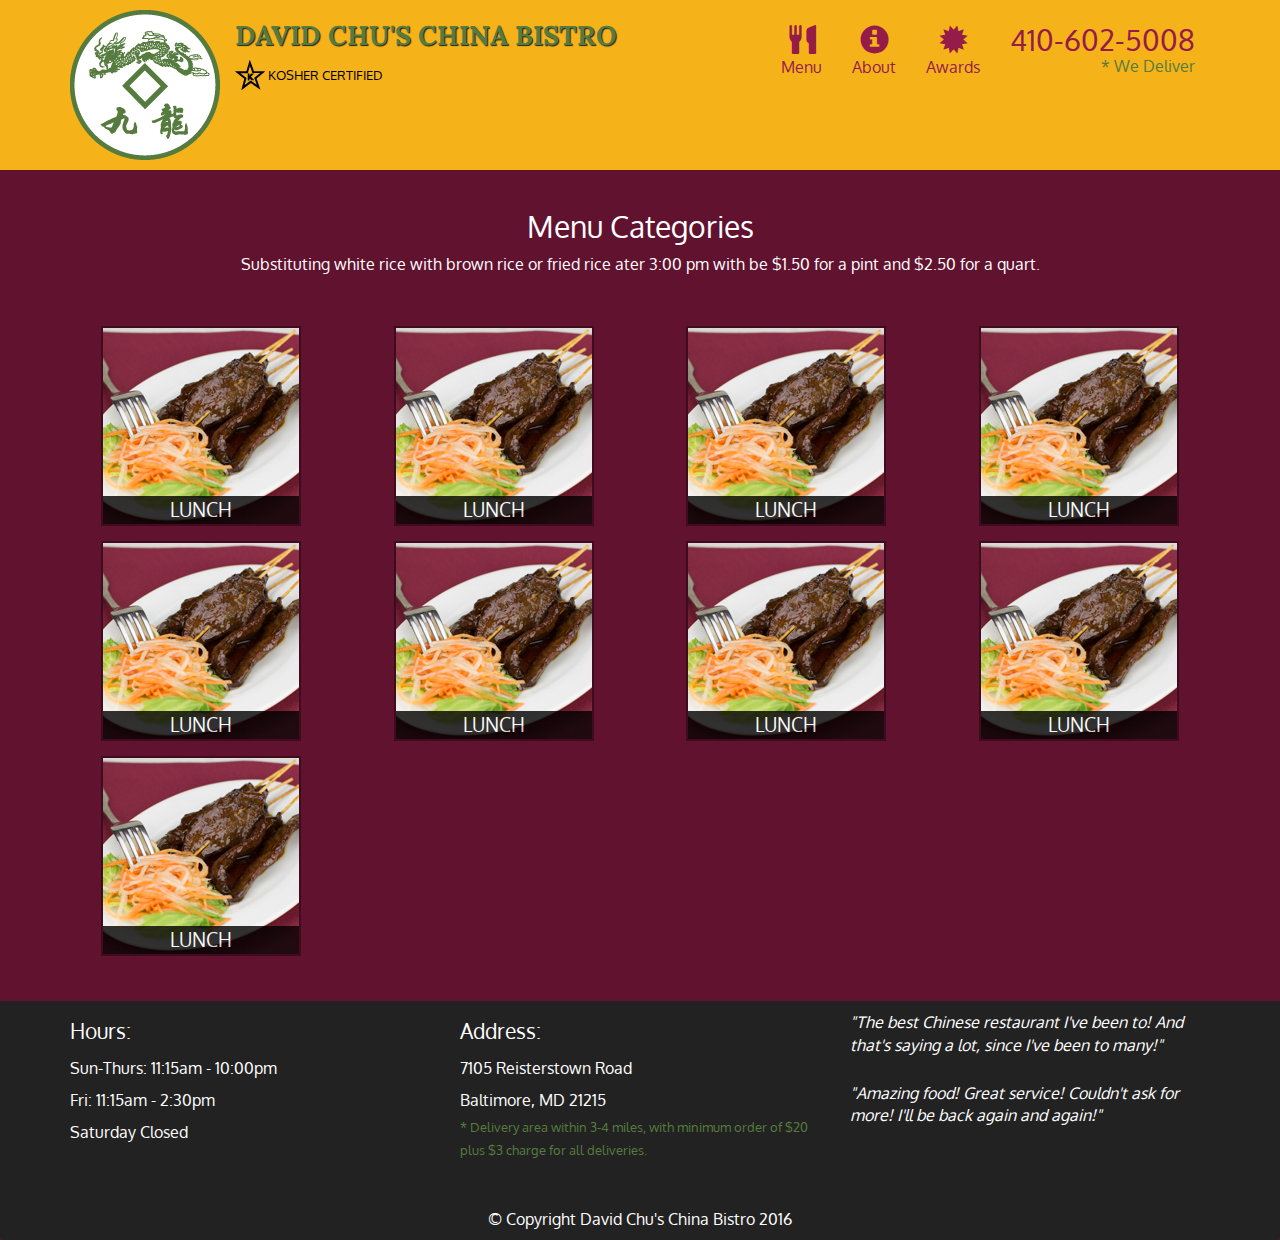
==== site/menu-categories.html @ 1f0b0d09 "added menu-categories page" ====
<!DOCTYPE html>
<html>
	<head>
		<meta charset="utf-8">
		<meta http-equiv="X-UA-Compatible" content="IE=edge">
		<meta name="viewport" content="width=device-width, initial-scale=1">
		<title>David Chu's China Bistro</title>
		<link rel="stylesheet" type="text/css" href="css/bootstrap.min.css">
		<link rel="stylesheet" type="text/css" href="css/styles.css">
		<link href='https://fonts.googleapis.com/css?family=Oxygen:400,300,700' rel='stylesheet' type='text/css'>
    <link href='https://fonts.googleapis.com/css?family=Lora' rel='stylesheet' type='text/css'>
	</head>
	<body>
		<header>
	    <nav id="header-nav" class="navbar navbar-default">
	      <div class="container">
	        <div class="navbar-header">
	          <a href="index.html" class="pull-left visible-md visible-lg">
	            <div id="logo-img"></div>
	          </a>

	          <div class="navbar-brand">
	            <a href="index.html"><h1>David Chu's China Bistro</h1></a>
	            <p>
	              <img src="images/star-k-logo.png" alt="Kosher certification">
	              <span>Kosher Certified</span>
	            </p>
	          </div>

	          <button type="button" class="navbar-toggle collapsed" data-toggle="collapse" data-target="#collapsable-nav" aria-expanded="false">
	            <span class="sr-only">Toggle navigation</span>
	            <span class="icon-bar"></span>
	            <span class="icon-bar"></span>
	            <span class="icon-bar"></span>
	          </button>
	        </div>
	        
	        <div id="collapsable-nav" class="collapse navbar-collapse">
	           <ul id="nav-list" class="nav navbar-nav navbar-right">
	            <li>
	              <a href="menu-categories.html">
	                <span class="glyphicon glyphicon-cutlery"></span><br class="hidden-xs"> Menu</a>
	            </li>
	            <li>
	              <a href="#">
	                <span class="glyphicon glyphicon-info-sign"></span><br class="hidden-xs"> About</a>
	            </li>
	            <li>
	              <a href="#">
	                <span class="glyphicon glyphicon-certificate"></span><br class="hidden-xs"> Awards</a>
	            </li>
	            <li id="phone" class="hidden-xs">
	              <a href="tel:410-602-5008">
	                <span>410-602-5008</span></a><div>* We Deliver</div>
	            </li>
	          </ul><!-- #nav-list -->
	        </div><!-- .collapse .navbar-collapse -->
	      </div><!-- .container -->
	    </nav><!-- #header-nav -->
	  </header>

	  <div id="call-btn" class="visible-xs">
	    <a class="btn" href="tel:410-602-5008">
	    <span class="glyphicon glyphicon-earphone"></span>
	    410-602-5008
	    </a>
	  </div>
	  <div id="xs-deliver" class="text-center visible-xs">* We Deliver</div>

	  <div id="main-content" class="container">
	  	<h2 id="menu-categories-title" class="text-center">Menu Categories</h2>
	  	<div class="text-center">
	  		Substituting white rice with brown rice or fried rice ater 3:00 pm with be $1.50 for a pint and $2.50 for a quart.
	  	</div>

		  <section class="row">
		    <div class="col-md-3 col-sm-4 col-xs-6 col-xxs-12">
		      <a href="single-category.html">
		        <div class="category-tile">
		          <img width="200" height="200" src="images/menu/B/B.jpg" alt="Lunch">
		          <span>Lunch</span>
		        </div>
		      </a>
		    </div>
		    <div class="col-md-3 col-sm-4 col-xs-6 col-xxs-12">
		      <a href="single-category.html">
		        <div class="category-tile">
		          <img width="200" height="200" src="images/menu/B/B.jpg" alt="Lunch">
		          <span>Lunch</span>
		        </div>
		      </a>
		    </div>
		    <div class="col-md-3 col-sm-4 col-xs-6 col-xxs-12">
		      <a href="single-category.html">
		        <div class="category-tile">
		          <img width="200" height="200" src="images/menu/B/B.jpg" alt="Lunch">
		          <span>Lunch</span>
		        </div>
		      </a>
		    </div>
		    <div class="col-md-3 col-sm-4 col-xs-6 col-xxs-12">
		      <a href="single-category.html">
		        <div class="category-tile">
		          <img width="200" height="200" src="images/menu/B/B.jpg" alt="Lunch">
		          <span>Lunch</span>
		        </div>
		      </a>
		    </div>
		    <div class="col-md-3 col-sm-4 col-xs-6 col-xxs-12">
		      <a href="single-category.html">
		        <div class="category-tile">
		          <img width="200" height="200" src="images/menu/B/B.jpg" alt="Lunch">
		          <span>Lunch</span>
		        </div>
		      </a>
		    </div>
		    <div class="col-md-3 col-sm-4 col-xs-6 col-xxs-12">
		      <a href="single-category.html">
		        <div class="category-tile">
		          <img width="200" height="200" src="images/menu/B/B.jpg" alt="Lunch">
		          <span>Lunch</span>
		        </div>
		      </a>
		    </div>
		    <div class="col-md-3 col-sm-4 col-xs-6 col-xxs-12">
		      <a href="single-category.html">
		        <div class="category-tile">
		          <img width="200" height="200" src="images/menu/B/B.jpg" alt="Lunch">
		          <span>Lunch</span>
		        </div>
		      </a>
		    </div>
		    <div class="col-md-3 col-sm-4 col-xs-6 col-xxs-12">
		      <a href="single-category.html">
		        <div class="category-tile">
		          <img width="200" height="200" src="images/menu/B/B.jpg" alt="Lunch">
		          <span>Lunch</span>
		        </div>
		      </a>
		    </div>
		    <div class="col-md-3 col-sm-4 col-xs-6 col-xxs-12">
		      <a href="single-category.html">
		        <div class="category-tile">
		          <img width="200" height="200" src="images/menu/B/B.jpg" alt="Lunch">
		          <span>Lunch</span>
		        </div>
		      </a>
		    </div>
		  </section>

	  </div><!-- End of #main-content -->

		<footer class="panel-footer">
	    <div class="container">
	      <div class="row">
	        <section id="hours" class="col-sm-4">
	          <span>Hours:</span><br>
	          Sun-Thurs: 11:15am - 10:00pm<br>
	          Fri: 11:15am - 2:30pm<br>
	          Saturday Closed
	          <hr class="visible-xs">
	        </section>
	        <section id="address" class="col-sm-4">
	          <span>Address:</span><br>
	          7105 Reisterstown Road<br>
	          Baltimore, MD 21215
	          <p>* Delivery area within 3-4 miles, with minimum order of $20 plus $3 charge for all deliveries.</p>
	          <hr class="visible-xs">
	        </section>
	        <section id="testimonials" class="col-sm-4">
	          <p>"The best Chinese restaurant I've been to! And that's saying a lot, since I've been to many!"</p>
	          <p>"Amazing food! Great service! Couldn't ask for more! I'll be back again and again!"</p>
	        </section>
	      </div>
	      <div class="text-center">&copy; Copyright David Chu's China Bistro 2016</div>
	    </div>
	  </footer>

	  <!-- jQuery (Bootstrap JS plugins depend on it) -->
	  <script src="js/jquery-2.2.4.min.js"></script>
	  <script src="js/bootstrap.min.js"></script>
	  <script src="js/script.js"></script>
	</body>
</html>
---- site/css/styles.css ----
body {
  font-size: 16px;
  color: #fff;
  background-color: #61122f;
  font-family: 'Oxygen', sans-serif;
}

/** HEADER **/
#header-nav {
  background-color: #f6b319;
  border-radius: 0;
  border: 0;
}

#logo-img {
  background: url('../images/restaurant-logo_large.png') no-repeat;
  width: 150px;
  height: 150px;
  margin: 10px 15px 10px 0;
}

.navbar-brand {
  padding-top: 25px;
}
.navbar-brand h1 { /* Restaurant name */
  font-family: 'Lora', serif;
  color: #557c3e;
  font-size: 1.5em;
  text-transform: uppercase;
  font-weight: bold;
  text-shadow: 1px 1px 1px #222;
  margin-top: 0;
  margin-bottom: 0;
  line-height: .75;
}
.navbar-brand a:hover, .navbar-brand a:focus {
  text-decoration: none;
}
.navbar-brand p { /* Kosher cert */
  color: #000;
  text-transform: uppercase;
  font-size: .7em;
  margin-top: 15px;
}
.navbar-brand p span { /* Star-K */
  vertical-align: middle;
}

#nav-list {
  margin-top: 10px;
}
#nav-list a {
  color: #951C49;
  text-align: center;
}
#nav-list a:hover {
  background: #E7E7E7;
}
#nav-list a span {
  font-size: 1.8em;
}

#phone {
  margin-top: 5px;
}
#phone a { /* Phone number */
  text-align: right;
  padding-bottom: 0;
}
#phone div { /* We Deliver */
  color: #557c3e;
  text-align: right;
  padding-right: 15px;
}

.navbar-header button.navbar-toggle, .navbar-header .icon-bar {
  border: 1px solid #61122f;
}
.navbar-header button.navbar-toggle {
  clear: both;
  margin-top: -30px;
}
/* END HEADER */

/* Footer */
.panel-footer {
	margin-top: 30px;
	padding-top: 35px:
	padding-bottom: 30px;
	background-color: #222;
	border-top: 0;
}
.panel-footer div.row {
margin-bottom: 35px;
}
#hours, #address {
	line-height: 2;
}
#hours > span, #address > span {
	font-size: 1.3em;
}
#address p {
	color: #557c3e;
	font-size: .8em;
	line-height:1.8;
}
#testimonials {
	font-style: italic;
}
#testimonials p:nth-child(2) {
	margin-top: 25px;
}
/* END FOOTER */



/* HOME PAGE */
.container .jumbotron {
  box-shadow: 0 0 50px #3F0C1F;
  border: 2px solid #3F0C1F;
}

#menu-tile, #specials-tile, #map-tile {
	height: 250px;
	width: 100%;
	margin-bottom: 15px;
	position: relative;
	border: 2px solid #3F0C1F;
	overflow: hidden;
}
#menu-tile:hover, #specials-tile:hover #map-tile:hover {
	box-shadow: 0 1px 5px 1px #cccccc;
}
#menu-tile {
	background: url('../images/menu-tile.jpg') no-repeat;
	background-position: center;
}
#specials-tile {
	background: url('../images/specials-tile.jpg') no-repeat;
	background-position: center;
}
#menu-tile span, #specials-tile span, #map-tile span {
	position: absolute;
	bottom: 0;
	right: 0;
	width: 100%;
	text-align: center;
	font-size: 1.6em;
	text-transform: uppercase;
	background-color: #000;
	color: #fff;
	opacity: .8;
}
/* END HOME PAGE */

/* MENU CATEGORIES PAGE*/
.category-tile {
	position: relative;
	border: 2px solid #3F0C1F;
	overflow: hidden;
	width: 200px;
	height: 200px;
	margin: 0 auto 15px;
}
.category-tile span {
	position: absolute;
	bottom: 0;
	right: 0;
	width: 100%;
	text-align: center;
	font-size: 1.2em;
	text-transform: uppercase;
	background-color: #000;
	color: #fff;
	opacity: .8;
}
.category-tile:hover {
	box-shadow: 0 1px 5px 1px #cccccc;
}

#menu-categories-title + div {
	margin-bottom: 50px;
}
/* END MENU CATEGORIES PAGE */

/********** Large devices only **********/
@media (min-width: 1200px) {
  .container .jumbotron {
    background: url('../images/jumbotron_1200.jpg') no-repeat;
    height: 675px;
  }
}

/********** Medium devices only **********/
@media (min-width: 992px) and (max-width: 1199px) {
  /* Header */
  #logo-img {
    background: url('../images/restaurant-logo_medium.png') no-repeat;
    width: 100px;
    height: 100px;
    margin: 5px 5px 5px 0;
  }
  /* End Header */

  /* Home Page */
  .container .jumbotron {
    background: url('../images/jumbotron_992.jpg') no-repeat;
    height: 558px;
  }
  /* End Home Page */
}

/********** Small devices only **********/
@media (min-width: 768px) and (max-width: 991px) {
  /* Home Page */
  .container .jumbotron {
    background: url('../images/jumbotron_768.jpg') no-repeat;
    height: 432px;
  }
  /* End Home Page */
}

/********** Extra small devices only **********/
@media (max-width: 767px) {
  /* Header */
  .navbar-brand {
    padding-top: 10px;
    height: 80px;
  }
  .navbar-brand h1 { /* Restaurant name */
    padding-top: 10px;
    font-size: 5vw; /* 1vw = 1% of viewport width */
  }
  .navbar-brand p { /* Kosher cert */
    font-size: .6em;
    margin-top: 12px;
  }
  .navbar-brand p img { /* Star-K */
    height: 20px;
  }

  #collapsable-nav a { /* Collapsed nav menu text */
    font-size: 1.2em;
  }
  #collapsable-nav a span { /* Collapsed nav menu glyph */
    font-size: 1em;
    margin-right: 5px;
  }

  #call-btn > a {
    font-size: 1.5em;
    display: block;
    margin: 0 20px;
    padding: 10px;
    border: 2px solid #fff;
    background-color: #f6b319;
    color: #951c49;
  }
  #xs-deliver {
    margin-top: 5px;
    font-size: .7em;
    letter-spacing: .1em;
    text-transform: uppercase;
  }
  /* End Header */

  /* Footer */
  .panel-footer section {
  	margin-bottom: 30px;
  	text-align: center;
  }
  .panel-footer section:nth-child(3) {
  	margin-bottom: 0; /* margin already exists on the whole row */
  }
  .panel-footer section hr {
  	width: 50%;
  }
  /* End Footer */

  /* Home Page */
  .container .jumbotron {
    margin-top: 30px;
    padding: 0;
  }
  #menu-tile, #specials-tile, #map-tile{
  	width: 360px;
  	margin: 0 auto 15px;
  }
}


/********** Super extra small devices only (iPhone 4) **********/
@media (max-width: 479px) {
	/* Header */
	.navbar-brand h1 { /*Restaurant name */
		padding-top: 5px;
		font-size: 6vw;
	}
	/* End Header */

	/* Home Page */
	#menu-tile, #specials-tile, #map-tile {
		width: 280px;
		margin: 0 auto 15px;
	}

	.col-xxs-12 {
		position: relative;
		min-height: 1px;
		padding-right: 15px;
		padding-left: 15px;
		float: left;
		width: 100%
	}
}
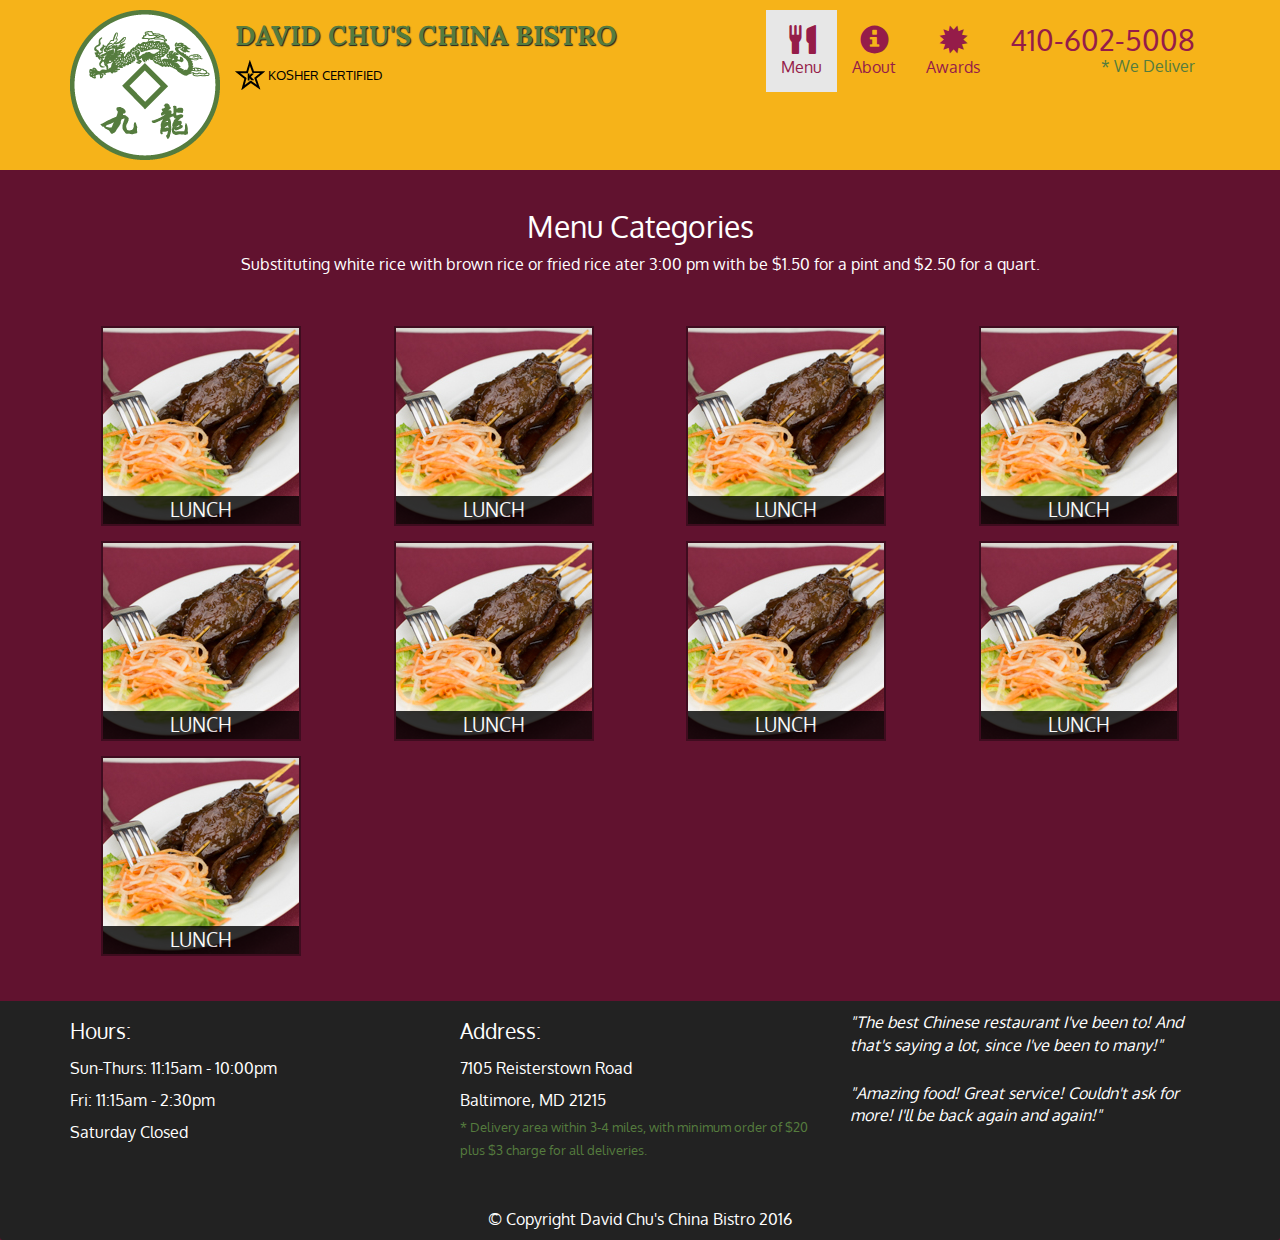
==== commit cab16aff: "edited mobile nav" ====
--- a/site/menu-categories.html
+++ b/site/menu-categories.html
@@ -37,7 +37,11 @@
 	        
 	        <div id="collapsable-nav" class="collapse navbar-collapse">
 	           <ul id="nav-list" class="nav navbar-nav navbar-right">
-	            <li>
+	            <li class="visible-xs">
+	            	<a href="index.html">
+	            		<span class="glyphicon glyphicon-home"></span> Home</a>
+	            </li>
+	            <li class="active">
 	              <a href="menu-categories.html">
 	                <span class="glyphicon glyphicon-cutlery"></span><br class="hidden-xs"> Menu</a>
 	            </li>
@@ -181,4 +185,4 @@
 	  <script src="js/bootstrap.min.js"></script>
 	  <script src="js/script.js"></script>
 	</body>
-</html>
+</html>--- a/site/css/styles.css
+++ b/site/css/styles.css
@@ -128,7 +128,7 @@
 	border: 2px solid #3F0C1F;
 	overflow: hidden;
 }
-#menu-tile:hover, #specials-tile:hover #map-tile:hover {
+#menu-tile:hover, #specials-tile:hover, #map-tile:hover {
 	box-shadow: 0 1px 5px 1px #cccccc;
 }
 #menu-tile {
@@ -183,6 +183,53 @@
 }
 /* END MENU CATEGORIES PAGE */
 
+/* SINGLE CATEGORY PAGE */
+.menu-item-tile {
+	margin-bottom: 25px;
+}
+.menu-item-tile hr {
+	width: 80%
+}
+.menu-item-tile .menu-item-price {
+	font-size: 1.1em;
+	text-align: right;
+	margin-top: -15px;
+	margin-right: -15px;
+}
+.menu-item-tile .menu-item-price span {
+	font-size:  .6em;
+}
+.menu-item-photo {
+	position: relative;
+	border: 2px solid #3F0C1F;
+	overflow: hidden;
+	padding: 0;
+	margin-right: -15px;
+	margin-left: auto;
+	margin-bottom: 20px;
+	max-width: 250px;
+}
+.menu-item-photo div {
+	position: absolute;
+	bottom: 0;
+	right: 0;
+	width: 80px;
+	background-color: #557c3e;
+	text-align: center;
+}
+.menu-item-description {
+	padding-right: 30px;
+}
+h3.menu-item-title {
+	margin: 0 0 10px;
+}
+.menu-item-details {
+	font-size: .9em;
+	font-style: italic;
+}
+/* END SINGLE CATEGORY PAGE */
+
+
 /********** Large devices only **********/
 @media (min-width: 1200px) {
   .container .jumbotron {
@@ -286,6 +333,16 @@
   	width: 360px;
   	margin: 0 auto 15px;
   }
+
+  .menu-item-photo {
+  	margin-right: auto;
+  }
+  .menu-item-tile .menu-item-price {
+  	text-align: center;
+  }
+  .menu-item-description {
+  	text-align: center;
+  }
 }
 
 
